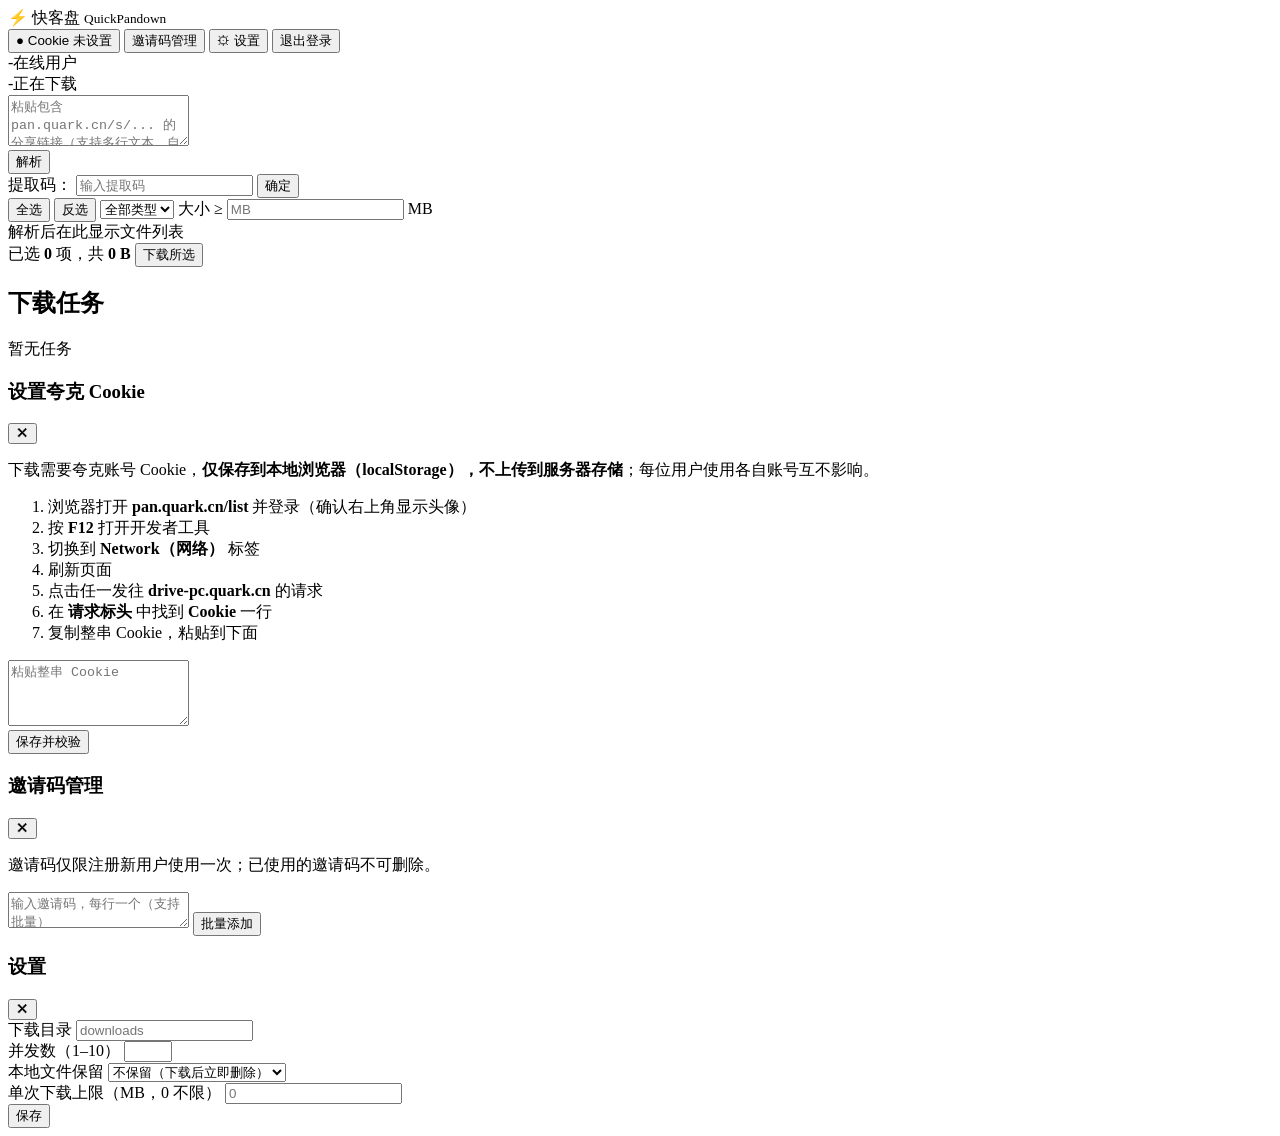
==== app/static/index.html @ c4acda96 "Initial commit" ====
<!DOCTYPE html>
<html lang="zh-CN">
<head>
<meta charset="utf-8">
<meta name="viewport" content="width=device-width, initial-scale=1">
<title>快客盘 QuickPandown</title>
<link rel="icon" type="image/svg+xml" href="/favicon.svg">
<link rel="stylesheet" href="/style.css">
</head>
<body>
<header class="topbar">
  <span class="app-title">⚡ 快客盘 <small>QuickPandown</small></span>
  <div class="topbar-actions">
    <button id="cookie-badge" class="badge st-none" title="点击查看 Cookie 设置">● Cookie 未设置</button>
    <button id="invites-btn" class="ghost-btn hidden" title="管理邀请码（仅管理员可见）">邀请码管理</button>
    <button id="settings-btn" class="ghost-btn hidden">⚙ 设置</button>
    <span id="whoami" class="whoami"></span>
    <button id="logout-btn" class="ghost-btn">退出登录</button>
  </div>
</header>

<main>
  <!-- 管理员专属：仅承载在线统计；邀请码管理在顶部按钮的弹窗里。普通用户由 JS 移除 -->
  <section id="admin-panel" class="panel admin-panel hidden">
    <div class="admin-stats">
      <div class="stat-box"><span class="stat-num" id="stat-online">-</span><span class="stat-label">在线用户</span></div>
      <div class="stat-box"><span class="stat-num" id="stat-downloading">-</span><span class="stat-label">正在下载</span></div>
    </div>
  </section>

  <section class="panel parse-panel">
    <textarea id="url-input" rows="3"
      placeholder="粘贴包含 pan.quark.cn/s/... 的分享链接（支持多行文本，自动识别链接与提取码）"></textarea>
    <div class="parse-row">
      <button id="parse-btn" class="primary">解析</button>
      <div id="passcode-row" class="passcode-row hidden">
        <label for="passcode-input">提取码：</label>
        <input id="passcode-input" maxlength="16" placeholder="输入提取码">
        <button id="passcode-ok" class="primary">确定</button>
      </div>
      <span id="parse-message" class="hint"></span>
    </div>
    <div id="share-title" class="share-title"></div>
  </section>

  <section class="panel tree-panel">
    <div class="tree-toolbar">
      <button id="select-all-btn">全选</button>
      <button id="invert-btn">反选</button>
      <select id="type-filter" title="按类型筛选">
        <option value="">全部类型</option>
        <option value="video">视频</option>
        <option value="audio">音频</option>
        <option value="image">图片</option>
        <option value="doc">文档</option>
        <option value="archive">压缩包</option>
        <option value="other">其他</option>
      </select>
      <label class="size-filter">大小 ≥
        <input id="size-filter" type="number" min="0" step="any" placeholder="MB"> MB
      </label>
    </div>
    <div id="tree" class="tree">
      <div class="tree-empty">解析后在此显示文件列表</div>
    </div>
  </section>

  <section id="selected-bar" class="selected-bar">
    <span>已选 <b id="selected-count">0</b> 项，共 <b id="selected-size">0 B</b></span>
    <button id="download-btn" class="primary">下载所选</button>
  </section>

  <section class="panel tasks-panel">
    <h2>下载任务</h2>
    <div id="tasks" class="tasks">
      <div class="tasks-empty">暂无任务</div>
    </div>
  </section>
</main>

<div id="cookie-modal" class="modal hidden">
  <div class="modal-box">
    <div class="modal-head">
      <h3>设置夸克 Cookie</h3>
      <button class="modal-close" title="关闭">✕</button>
    </div>
    <p class="modal-tip">下载需要夸克账号 Cookie，<b>仅保存到本地浏览器（localStorage），不上传到服务器存储</b>；每位用户使用各自账号互不影响。</p>
    <ol class="guide">
      <li>浏览器打开 <b>pan.quark.cn/list</b> 并登录（确认右上角显示头像）</li>
      <li>按 <b>F12</b> 打开开发者工具</li>
      <li>切换到 <b>Network（网络）</b> 标签</li>
      <li>刷新页面</li>
      <li>点击任一发往 <b>drive-pc.quark.cn</b> 的请求</li>
      <li>在 <b>请求标头</b> 中找到 <b>Cookie</b> 一行</li>
      <li>复制整串 Cookie，粘贴到下面</li>
    </ol>
    <textarea id="cookie-input" rows="4" placeholder="粘贴整串 Cookie"></textarea>
    <div class="modal-actions">
      <button id="cookie-save" class="primary">保存并校验</button>
      <span id="cookie-message" class="hint"></span>
    </div>
  </div>
</div>

<div id="invites-modal" class="modal hidden">
  <div class="modal-box">
    <div class="modal-head">
      <h3>邀请码管理</h3>
      <button class="modal-close" title="关闭">✕</button>
    </div>
    <p class="modal-tip">邀请码仅限注册新用户使用一次；已使用的邀请码不可删除。</p>
    <div class="invite-add-row">
      <textarea id="invite-input" rows="2" placeholder="输入邀请码，每行一个（支持批量）"></textarea>
      <button id="invite-add" class="primary">批量添加</button>
    </div>
    <div id="invite-list" class="invite-list"></div>
  </div>
</div>

<div id="settings-modal" class="modal hidden">
  <div class="modal-box">
    <div class="modal-head">
      <h3>设置</h3>
      <button class="modal-close" title="关闭">✕</button>
    </div>
    <div class="setting-row">
      <label for="setting-download-dir">下载目录</label>
      <input id="setting-download-dir" type="text" placeholder="downloads">
    </div>
    <div class="setting-row">
      <label for="setting-concurrency">并发数（1–10）</label>
      <input id="setting-concurrency" type="number" min="1" max="10" step="1">
    </div>
    <div class="setting-row">
      <label for="setting-retention">本地文件保留</label>
      <select id="setting-retention">
        <option value="0">不保留（下载后立即删除）</option>
        <option value="10">10 分钟</option>
        <option value="60">1 小时</option>
        <option value="1440">24 小时</option>
        <option value="10080">7 天</option>
      </select>
    </div>
    <div class="setting-row">
      <label for="setting-max-download">单次下载上限（MB，0 不限）</label>
      <input id="setting-max-download" type="number" min="0" step="100" placeholder="0">
    </div>
    <div class="modal-actions">
      <button id="settings-save" class="primary">保存</button>
      <span id="settings-message" class="hint"></span>
    </div>
  </div>
</div>

<div id="toast"></div>

<script src="/app.js"></script>
</body>
</html>
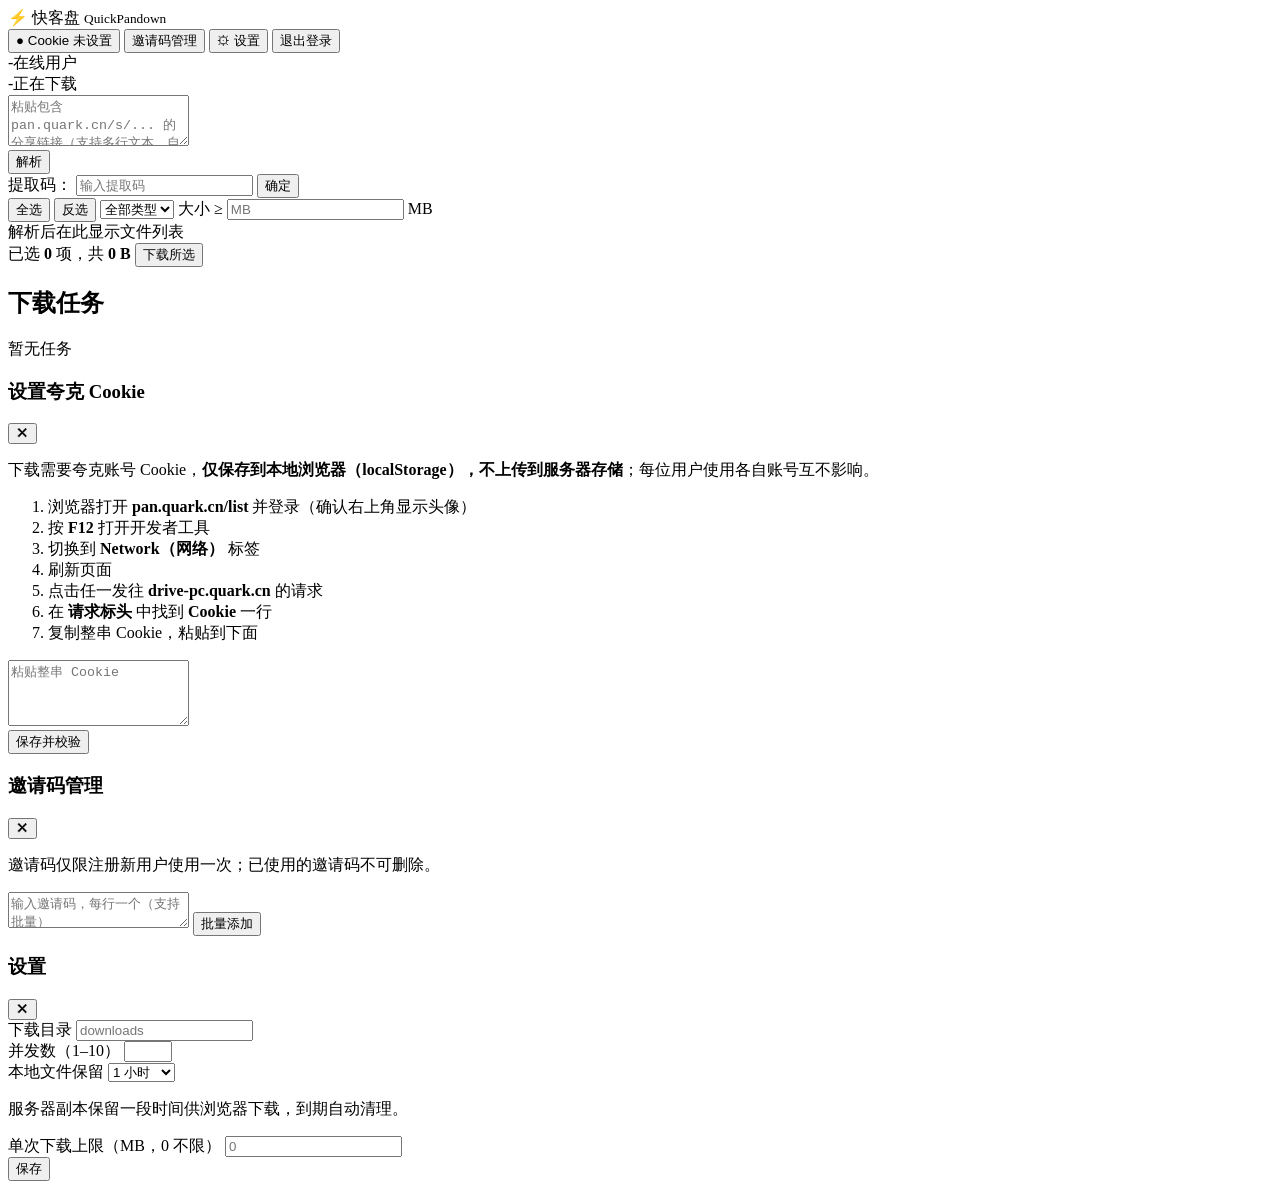
==== commit c50e5b80: "修复文件下载功能" ====
--- a/app/static/index.html
+++ b/app/static/index.html
@@ -134,13 +134,13 @@
     <div class="setting-row">
       <label for="setting-retention">本地文件保留</label>
       <select id="setting-retention">
-        <option value="0">不保留（下载后立即删除）</option>
-        <option value="10">10 分钟</option>
-        <option value="60">1 小时</option>
+        <option value="30">30 分钟</option>
+        <option value="60" selected>1 小时</option>
         <option value="1440">24 小时</option>
         <option value="10080">7 天</option>
       </select>
     </div>
+    <p class="setting-tip" id="retention-tip">服务器副本保留一段时间供浏览器下载，到期自动清理。</p>
     <div class="setting-row">
       <label for="setting-max-download">单次下载上限（MB，0 不限）</label>
       <input id="setting-max-download" type="number" min="0" step="100" placeholder="0">
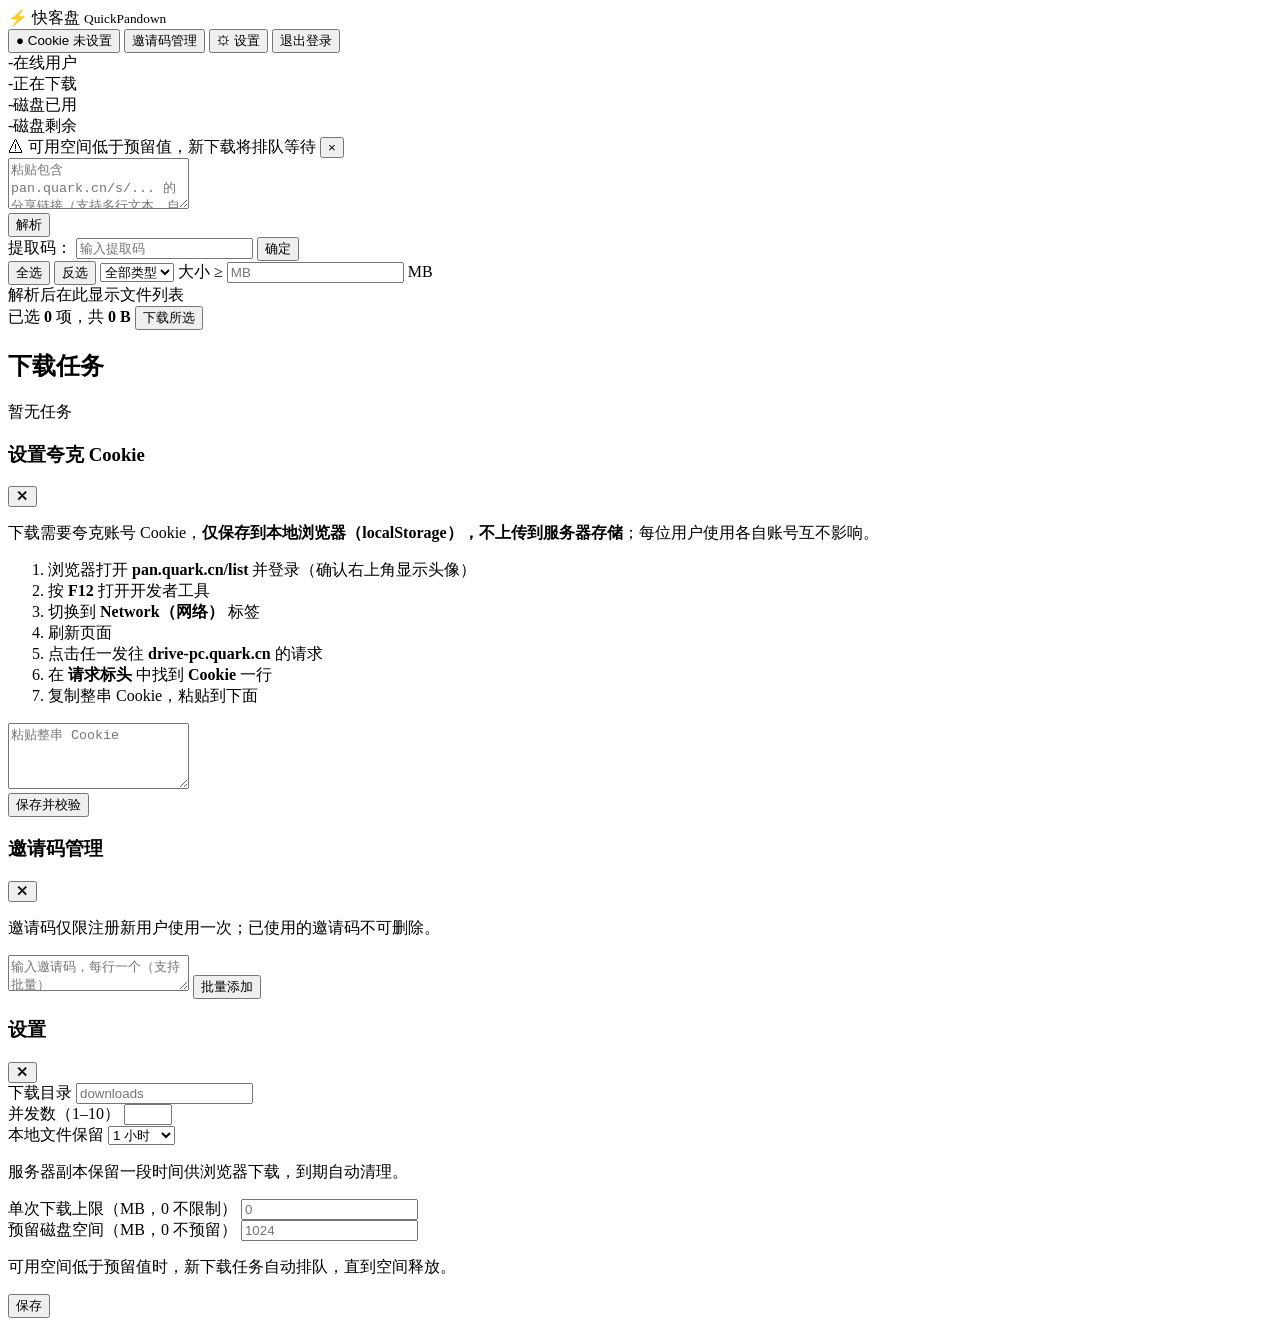
==== commit 7369fd08: "增加磁盘监控功能" ====
--- a/app/static/index.html
+++ b/app/static/index.html
@@ -25,6 +25,12 @@
     <div class="admin-stats">
       <div class="stat-box"><span class="stat-num" id="stat-online">-</span><span class="stat-label">在线用户</span></div>
       <div class="stat-box"><span class="stat-num" id="stat-downloading">-</span><span class="stat-label">正在下载</span></div>
+      <div class="stat-box"><span class="stat-num" id="stat-disk-used">-</span><span class="stat-label">磁盘已用</span></div>
+      <div class="stat-box" id="disk-free-box"><span class="stat-num" id="stat-disk-free">-</span><span class="stat-label">磁盘剩余</span></div>
+    </div>
+    <div id="disk-hint" class="disk-alert hidden" role="alert">
+      <span id="disk-hint-text">⚠ 可用空间低于预留值，新下载将排队等待</span>
+      <button id="disk-hint-close" class="disk-alert-close" type="button" aria-label="关闭提醒">×</button>
     </div>
   </section>
 
@@ -142,9 +148,14 @@
     </div>
     <p class="setting-tip" id="retention-tip">服务器副本保留一段时间供浏览器下载，到期自动清理。</p>
     <div class="setting-row">
-      <label for="setting-max-download">单次下载上限（MB，0 不限）</label>
+      <label for="setting-max-download">单次下载上限（MB，0 不限制）</label>
       <input id="setting-max-download" type="number" min="0" step="100" placeholder="0">
     </div>
+    <div class="setting-row">
+      <label for="setting-reserve-disk">预留磁盘空间（MB，0 不预留）</label>
+      <input id="setting-reserve-disk" type="number" min="0" step="256" placeholder="1024">
+    </div>
+    <p class="setting-tip">可用空间低于预留值时，新下载任务自动排队，直到空间释放。</p>
     <div class="modal-actions">
       <button id="settings-save" class="primary">保存</button>
       <span id="settings-message" class="hint"></span>
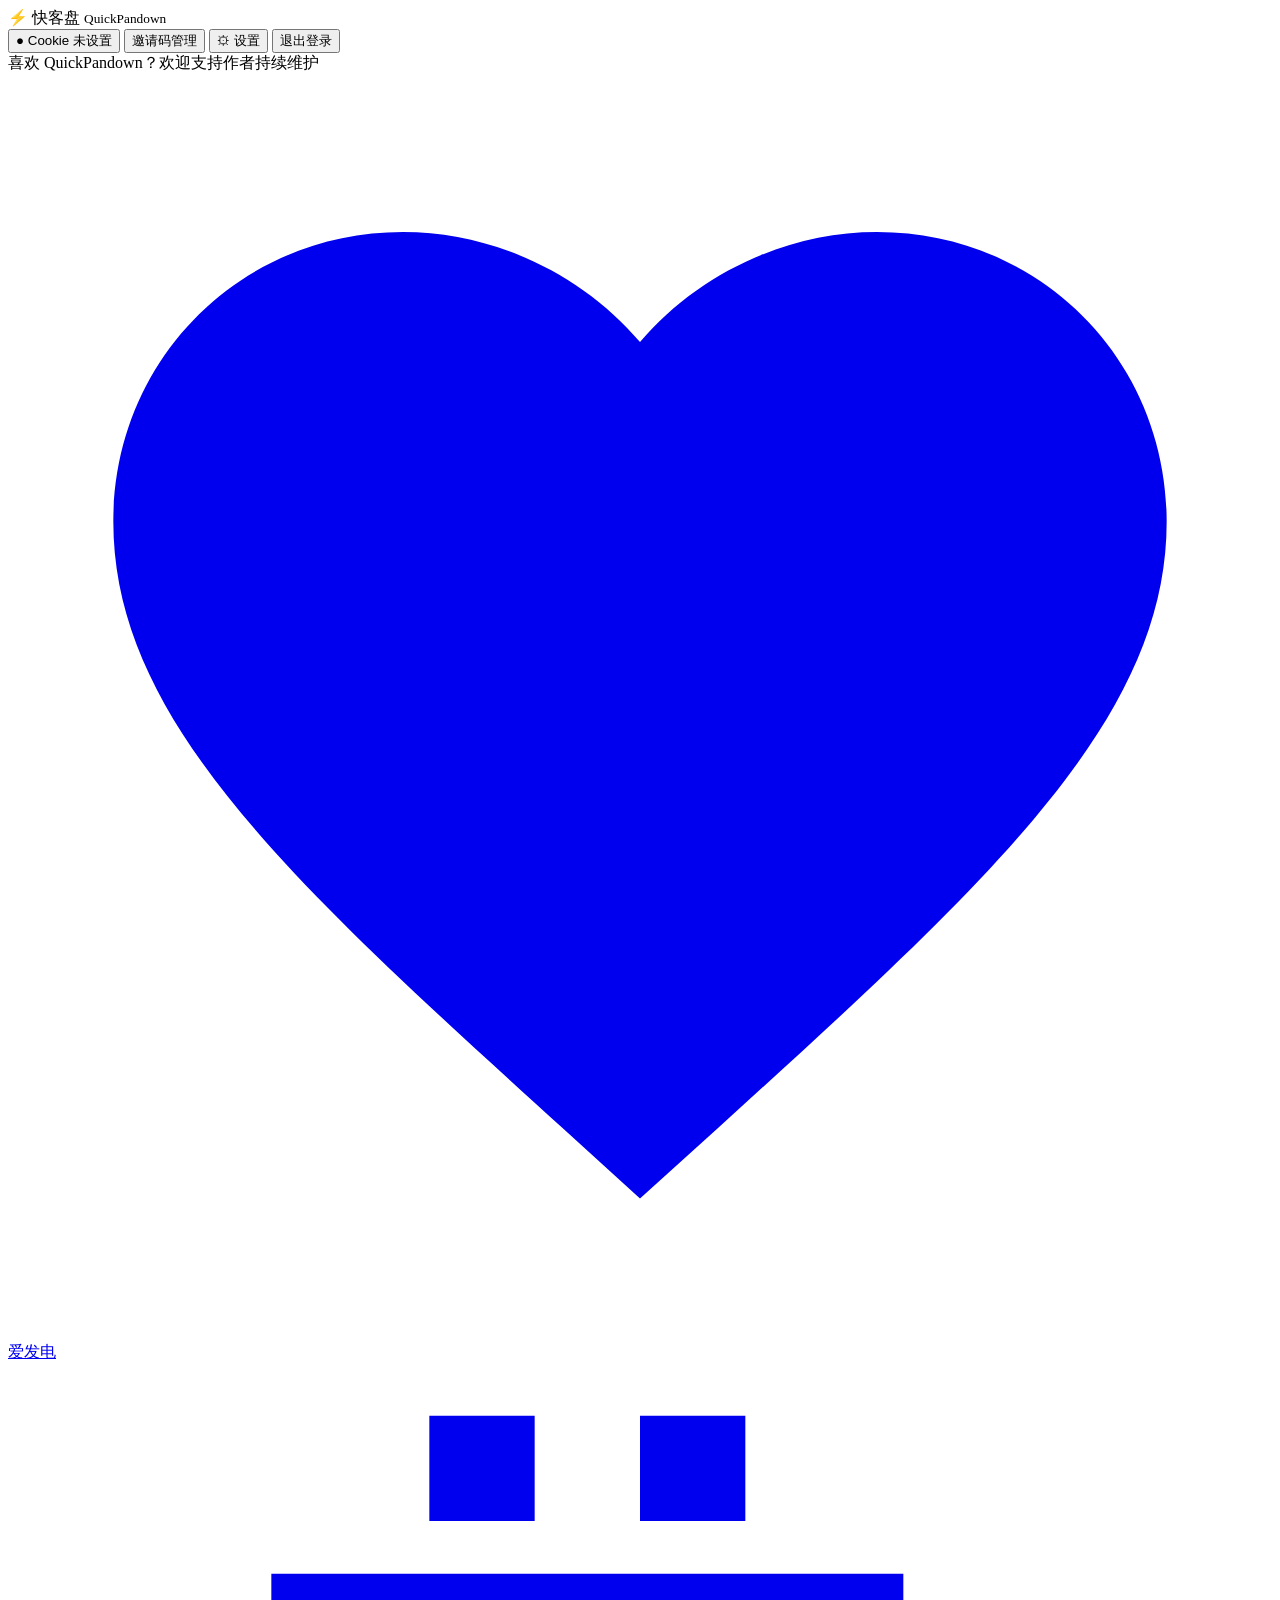
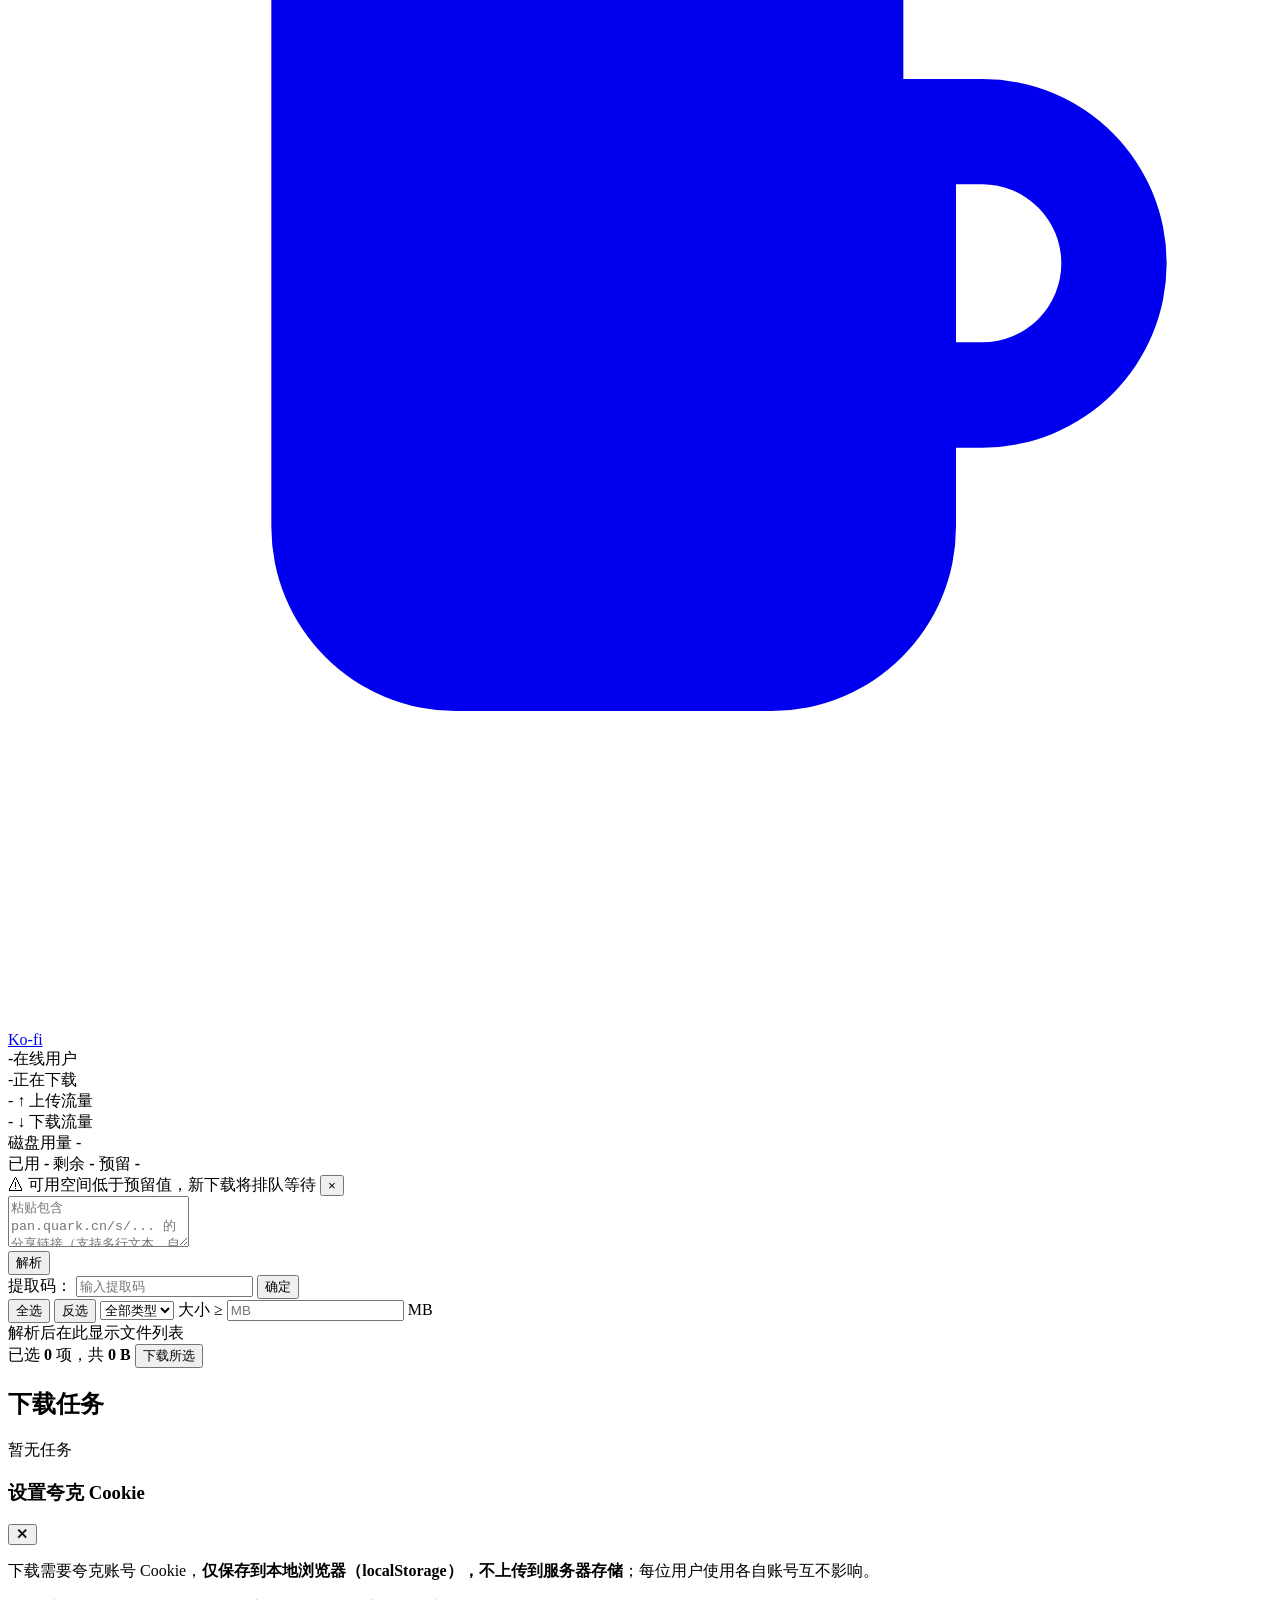
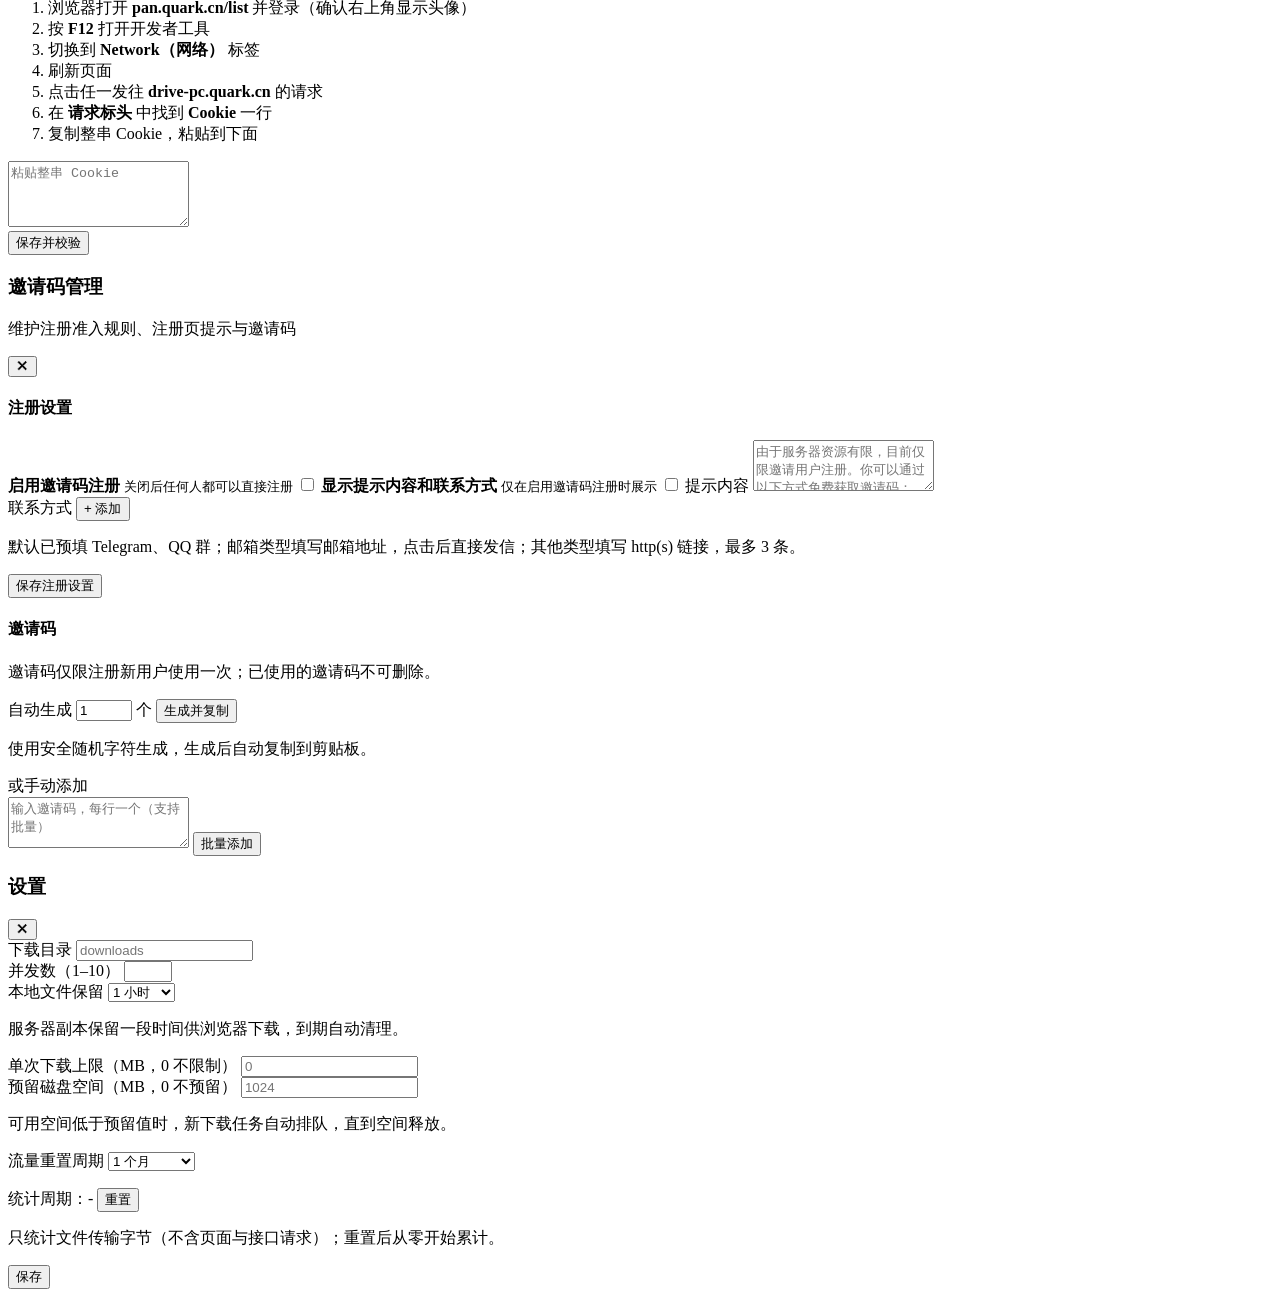
==== commit cec4466a: "增加流量监控功能" ====
--- a/app/static/index.html
+++ b/app/static/index.html
@@ -5,7 +5,7 @@
 <meta name="viewport" content="width=device-width, initial-scale=1">
 <title>快客盘 QuickPandown</title>
 <link rel="icon" type="image/svg+xml" href="/favicon.svg">
-<link rel="stylesheet" href="/style.css">
+<link rel="stylesheet" href="/style.css?v=20261101c">
 </head>
 <body>
 <header class="topbar">
@@ -19,14 +19,58 @@
   </div>
 </header>
 
+<!-- 普通用户专属：赞助入口；管理员由 JS 移除 -->
+<div id="sponsor-bar" class="sponsor-bar hidden" role="region" aria-label="赞助支持">
+  <span class="sponsor-bar-text">喜欢 QuickPandown？欢迎支持作者持续维护</span>
+  <div class="sponsor-links">
+    <a class="sponsor-link afdian" href="https://afdian.com/a/playlab"
+       target="_blank" rel="noopener noreferrer" title="在爱发电赞助 QuickPandown">
+      <svg viewBox="0 0 24 24" aria-hidden="true" focusable="false">
+        <path fill="currentColor" d="M12 21.35l-1.45-1.32C5.4 15.36 2 12.28 2 8.5 2 5.42 4.42 3 7.5 3c1.74 0 3.41.81 4.5 2.09C13.09 3.81 14.76 3 16.5 3 19.58 3 22 5.42 22 8.5c0 3.78-3.4 6.86-8.55 11.54L12 21.35z"/>
+      </svg>
+      <span>爱发电</span>
+    </a>
+    <a class="sponsor-link kofi" href="https://ko-fi.com/playlaboratory"
+       target="_blank" rel="noopener noreferrer" title="在 Ko-fi 赞助 QuickPandown">
+      <svg viewBox="0 0 24 24" aria-hidden="true" focusable="false">
+        <path fill="currentColor" d="M5 4h12v2h1.5A3.5 3.5 0 0 1 22 9.5 3.5 3.5 0 0 1 18.5 13H18v1.5A3.5 3.5 0 0 1 14.5 18h-6A3.5 3.5 0 0 1 5 14.5V4zm13 4v3h.5a1.5 1.5 0 0 0 0-3H18z"/>
+        <path fill="currentColor" d="M8 1h2v2H8zM12 1h2v2h-2z"/>
+      </svg>
+      <span>Ko-fi</span>
+    </a>
+  </div>
+</div>
+
 <main>
-  <!-- 管理员专属：仅承载在线统计；邀请码管理在顶部按钮的弹窗里。普通用户由 JS 移除 -->
+  <!-- 管理员专属：在线/流量统计 + 磁盘用量条；邀请码管理在顶部按钮的弹窗里。普通用户由 JS 移除 -->
   <section id="admin-panel" class="panel admin-panel hidden">
     <div class="admin-stats">
       <div class="stat-box"><span class="stat-num" id="stat-online">-</span><span class="stat-label">在线用户</span></div>
       <div class="stat-box"><span class="stat-num" id="stat-downloading">-</span><span class="stat-label">正在下载</span></div>
-      <div class="stat-box"><span class="stat-num" id="stat-disk-used">-</span><span class="stat-label">磁盘已用</span></div>
-      <div class="stat-box" id="disk-free-box"><span class="stat-num" id="stat-disk-free">-</span><span class="stat-label">磁盘剩余</span></div>
+      <div class="stat-box traffic-box traffic-up" title="服务器向浏览器交付文件产生的出站流量">
+        <span class="stat-num" id="stat-upload">-</span>
+        <span class="stat-label">↑ 上传流量</span>
+      </div>
+      <div class="stat-box traffic-box traffic-down" title="服务器从夸克下载文件产生的入站流量">
+        <span class="stat-num" id="stat-download">-</span>
+        <span class="stat-label">↓ 下载流量</span>
+      </div>
+    </div>
+    <div id="disk-usage" class="disk-usage">
+      <div class="disk-usage-head">
+        <span class="disk-usage-title">磁盘用量</span>
+        <span id="disk-summary" class="disk-usage-summary">-</span>
+      </div>
+      <div id="disk-bar" class="disk-bar" role="img" aria-label="磁盘空间使用情况">
+        <span id="disk-seg-used" class="disk-seg used"></span>
+        <span id="disk-seg-free" class="disk-seg free"></span>
+        <span id="disk-seg-reserve" class="disk-seg reserve"></span>
+      </div>
+      <div class="disk-legend">
+        <span class="disk-legend-item" title="已被其他文件占用的空间"><i class="disk-dot used"></i>已用 <b id="stat-disk-used">-</b></span>
+        <span class="disk-legend-item" title="扣除预留后可分配给下载的空间"><i class="disk-dot free"></i>剩余 <b id="stat-disk-free">-</b></span>
+        <span class="disk-legend-item" title="为系统与磁盘波动保留的空间"><i class="disk-dot reserve"></i>预留 <b id="stat-disk-reserve">-</b></span>
+      </div>
     </div>
     <div id="disk-hint" class="disk-alert hidden" role="alert">
       <span id="disk-hint-text">⚠ 可用空间低于预留值，新下载将排队等待</span>
@@ -109,17 +153,66 @@
 </div>
 
 <div id="invites-modal" class="modal hidden">
-  <div class="modal-box">
+  <div class="modal-box invites-box">
     <div class="modal-head">
-      <h3>邀请码管理</h3>
+      <div>
+        <h3>邀请码管理</h3>
+        <p class="modal-tip modal-head-tip">维护注册准入规则、注册页提示与邀请码</p>
+      </div>
       <button class="modal-close" title="关闭">✕</button>
     </div>
-    <p class="modal-tip">邀请码仅限注册新用户使用一次；已使用的邀请码不可删除。</p>
-    <div class="invite-add-row">
-      <textarea id="invite-input" rows="2" placeholder="输入邀请码，每行一个（支持批量）"></textarea>
-      <button id="invite-add" class="primary">批量添加</button>
-    </div>
-    <div id="invite-list" class="invite-list"></div>
+    <div class="invite-manage-grid">
+      <section class="invite-panel">
+        <h4 class="invite-panel-title">注册设置</h4>
+        <label class="invite-switch">
+          <span class="invite-switch-text">
+            <b>启用邀请码注册</b>
+            <small>关闭后任何人都可以直接注册</small>
+          </span>
+          <input id="invite-required" type="checkbox">
+        </label>
+        <label class="invite-switch">
+          <span class="invite-switch-text">
+            <b>显示提示内容和联系方式</b>
+            <small>仅在启用邀请码注册时展示</small>
+          </span>
+          <input id="invite-show-tip" type="checkbox">
+        </label>
+        <label class="setting-field" for="invite-tip-input">
+          <span>提示内容</span>
+          <textarea id="invite-tip-input" rows="3" maxlength="500"
+            placeholder="由于服务器资源有限，目前仅限邀请用户注册。你可以通过以下方式免费获取邀请码："></textarea>
+        </label>
+        <div class="invite-editor-head">
+          <span>联系方式</span>
+          <button id="invite-contact-add" class="link-btn" type="button">+ 添加</button>
+        </div>
+        <div id="invite-contact-list" class="invite-contact-list"></div>
+        <p class="setting-tip">默认已预填 Telegram、QQ 群；邮箱类型填写邮箱地址，点击后直接发信；其他类型填写 http(s) 链接，最多 3 条。</p>
+        <div class="invite-settings-actions">
+          <button id="invite-settings-save" class="primary" type="button">保存注册设置</button>
+          <span id="invite-settings-message" class="hint"></span>
+        </div>
+      </section>
+      <section class="invite-panel invite-panel-codes">
+        <h4 class="invite-panel-title">邀请码</h4>
+        <p class="modal-tip invite-codes-tip">邀请码仅限注册新用户使用一次；已使用的邀请码不可删除。</p>
+        <div class="invite-generate-row">
+          <label for="invite-generate-count">自动生成</label>
+          <input id="invite-generate-count" type="number" min="1" max="200" step="1" value="1"
+            inputmode="numeric" aria-label="生成数量">
+          <span class="invite-generate-unit">个</span>
+          <button id="invite-generate" class="primary" type="button">生成并复制</button>
+        </div>
+        <p class="setting-tip invite-generate-tip">使用安全随机字符生成，生成后自动复制到剪贴板。</p>
+        <div class="invite-or"><span>或手动添加</span></div>
+        <div class="invite-add-row">
+          <textarea id="invite-input" rows="3" placeholder="输入邀请码，每行一个（支持批量）"></textarea>
+          <button id="invite-add" class="primary">批量添加</button>
+        </div>
+        <div id="invite-list" class="invite-list"></div>
+      </section>
+    </div>
   </div>
 </div>
 
@@ -156,6 +249,20 @@
       <input id="setting-reserve-disk" type="number" min="0" step="256" placeholder="1024">
     </div>
     <p class="setting-tip">可用空间低于预留值时，新下载任务自动排队，直到空间释放。</p>
+    <div class="setting-row">
+      <label for="setting-traffic-period">流量重置周期</label>
+      <select id="setting-traffic-period">
+        <option value="week">1 星期</option>
+        <option value="month" selected>1 个月</option>
+        <option value="year">1 年</option>
+        <option value="never">不自动重置</option>
+      </select>
+    </div>
+    <p class="setting-tip traffic-range-tip">
+      <span id="traffic-range">统计周期：-</span>
+      <button id="traffic-quick-reset" class="link-btn" type="button" title="立即清零本期流量统计">重置</button>
+    </p>
+    <p class="setting-tip">只统计文件传输字节（不含页面与接口请求）；重置后从零开始累计。</p>
     <div class="modal-actions">
       <button id="settings-save" class="primary">保存</button>
       <span id="settings-message" class="hint"></span>
@@ -165,6 +272,6 @@
 
 <div id="toast"></div>
 
-<script src="/app.js"></script>
+<script src="/app.js?v=20261101c"></script>
 </body>
 </html>
